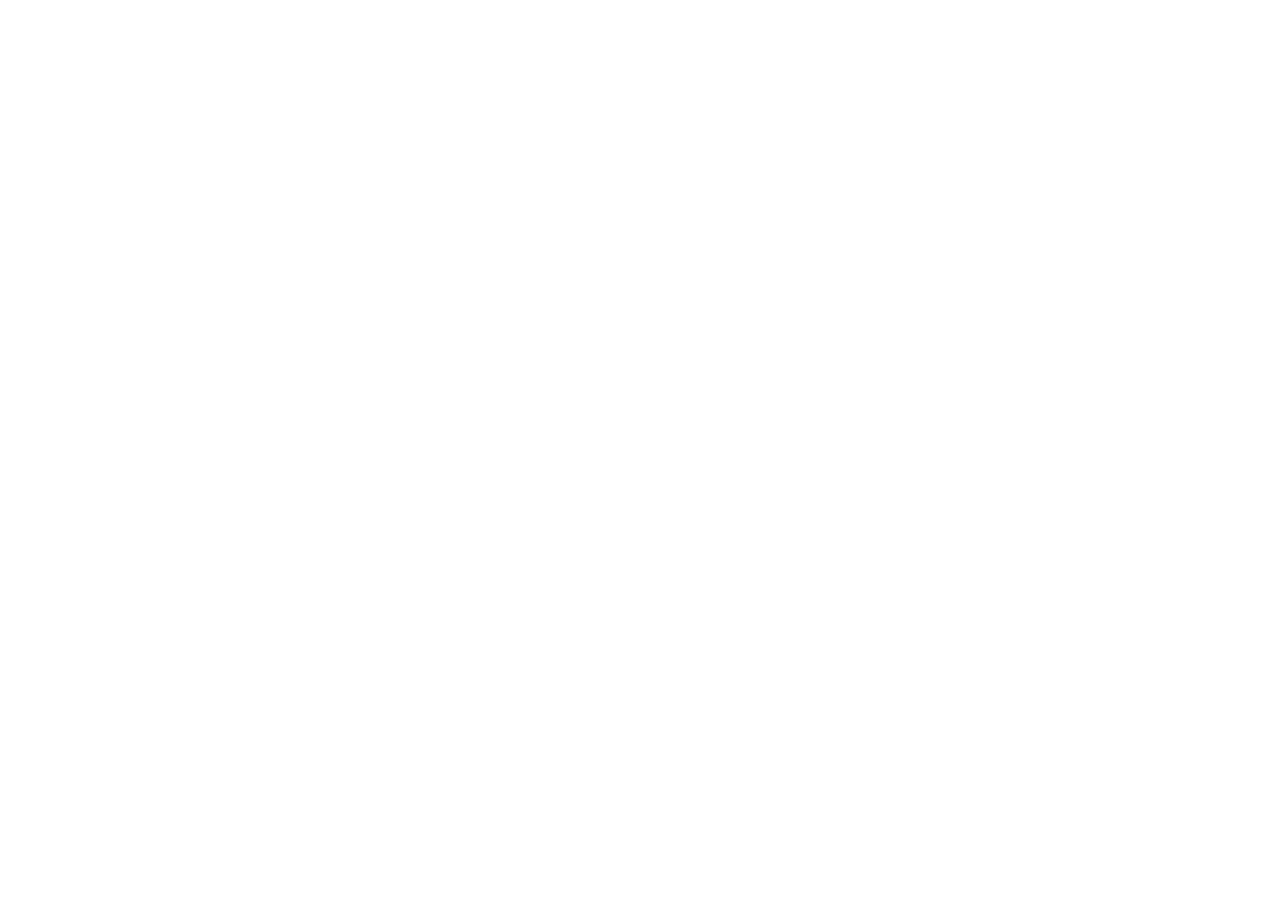
==== index.html @ 9161f7e5 "1 commit" ====
<!DOCTYPE html>
<html lang="en">
<head>
    <meta charset="UTF-8">
    <meta http-equiv="X-UA-Compatible" content="IE=edge">
    <meta name="viewport" content="width=device-width, initial-scale=1.0">
    
    <link href="https://cdn.jsdelivr.net/npm/bootstrap@5.3.0-alpha1/dist/css/bootstrap.min.css" rel="stylesheet" integrity="sha384-GLhlTQ8iRABdZLl6O3oVMWSktQOp6b7In1Zl3/Jr59b6EGGoI1aFkw7cmDA6j6gD" crossorigin="anonymous">
    <link rel="stylesheet" href="style.css">
    <title>Document</title>
</head>
<body>

    <script src="https://cdn.jsdelivr.net/npm/bootstrap@5.3.0-alpha1/dist/js/bootstrap.bundle.min.js" integrity="sha384-w76AqPfDkMBDXo30jS1Sgez6pr3x5MlQ1ZAGC+nuZB+EYdgRZgiwxhTBTkF7CXvN" crossorigin="anonymous"></script>    
</body>
</html>
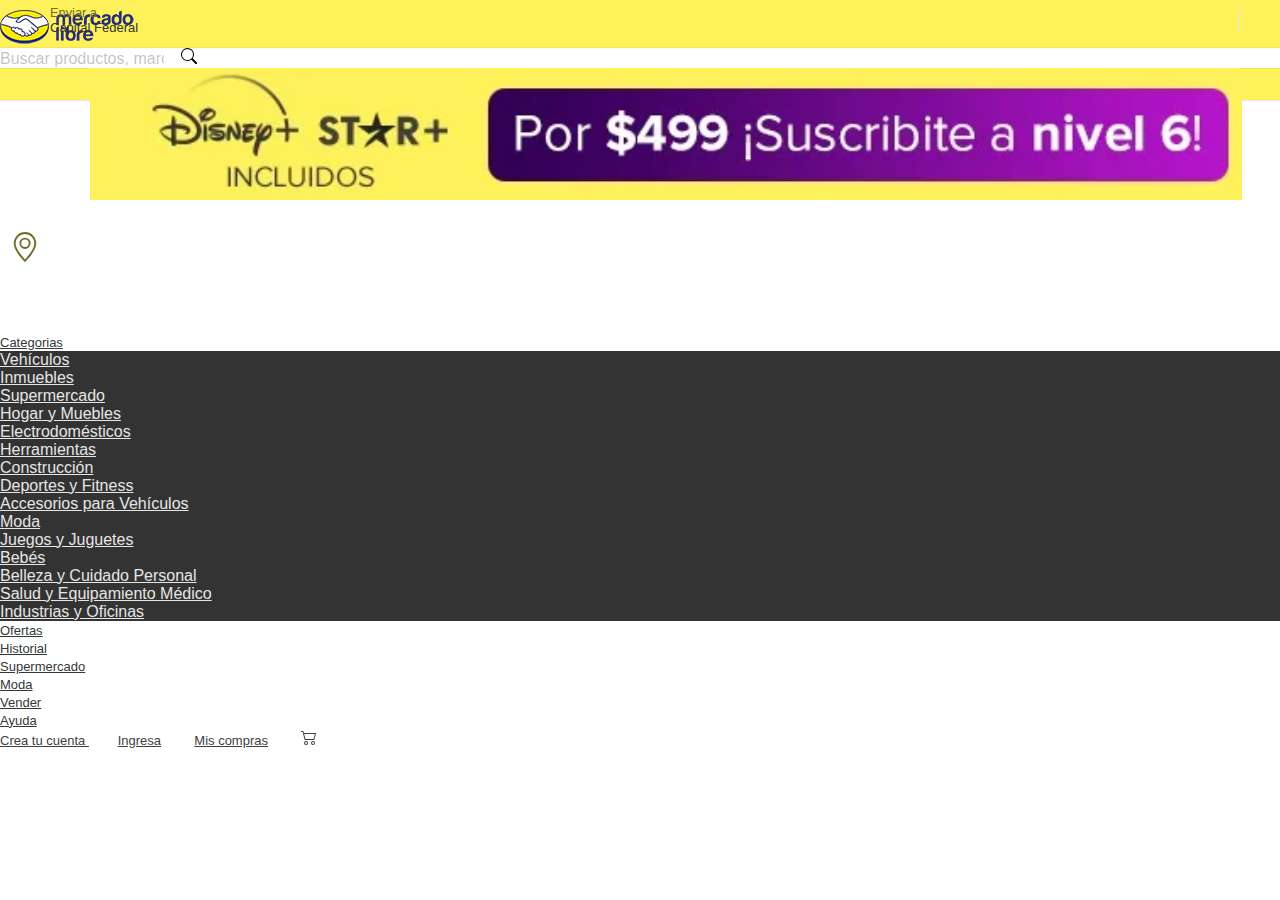
==== commit 7a61840a: "header bootstrap" ====
--- a/index.html
+++ b/index.html
@@ -6,10 +6,135 @@
     <meta name="viewport" content="width=device-width, initial-scale=1.0">
     
     <link href="https://cdn.jsdelivr.net/npm/bootstrap@5.3.0-alpha1/dist/css/bootstrap.min.css" rel="stylesheet" integrity="sha384-GLhlTQ8iRABdZLl6O3oVMWSktQOp6b7In1Zl3/Jr59b6EGGoI1aFkw7cmDA6j6gD" crossorigin="anonymous">
+    
     <link rel="stylesheet" href="style.css">
     <title>Document</title>
 </head>
 <body>
+    <header>
+        <div class="container">
+            <div class="row">
+                <div class="col-sm col-md-2">
+                    <a title="Merca Libre" href="http://www.mercadolibre.com">
+                        <img src="./asset/img/logo__large_plus.png" class="  float-left" alt="Mercad Libre">
+                    </a>
+                </div>
+                <div class="col-sm  col-md-6">
+                    <div class="input-group  ">
+                        <input type="search" class="form-control  " placeholder="Buscar productos, marcas y más…"
+                            aria-label="Search" aria-describedby="search-addon" />
+                        <span class="input-group-text  border-top-0 border-bottom-0 border-right-0" id="search-addon">
+                            <svg xmlns="http://www.w3.org/2000/svg" width="16" height="16" fill="currentColor"
+                                class="bi bi-search" viewBox="0 0 16 16">
+                                <path
+                                    d="M11.742 10.344a6.5 6.5 0 1 0-1.397 1.398h-.001c.03.04.062.078.098.115l3.85 3.85a1 1 0 0 0 1.415-1.414l-3.85-3.85a1.007 1.007 0 0 0-.115-.1zM12 6.5a5.5 5.5 0 1 1-11 0 5.5 5.5 0 0 1 11 0z" />
+                            </svg>
+                        </span>
+                    </div>
+                </div>
+                <div class="col-sm col-md-4 align-items-right p-0 m-0 justify-content-end ">
+                    <a title="Merca Libre" href="http://www.mercadolibre.com">
+                        <img src="./asset/img/D_NQ_887100-MLA50801817839_072022-OO.webp"
+                            class="rounded float-right promo-sup" alt="Mercad Libre">
+                    </a>
+                </div>
+            </div>
+            <!-- segunda linea -->
+            <div class="row p-0 m-0">
+                <div class="col-sm col-md-2 ml-0 pl-0 pr-0 pt-0 pb-0 position-relative">
+
+                    <a class=" nav-link nav-link-location ml-0 pl-0 pr-0 pt-0 pb-0 p-lg-0" href="#"><svg class="locacion bi bi-geo-alt"
+                            xmlns="http://www.w3.org/2000/svg" fill="currentColor"  
+                            viewBox="0 0 16 16">
+                            <path
+                                d="M12.166 8.94c-.524 1.062-1.234 2.12-1.96 3.07A31.493 31.493 0 0 1 8 14.58a31.481 31.481 0 0 1-2.206-2.57c-.726-.95-1.436-2.008-1.96-3.07C3.304 7.867 3 6.862 3 6a5 5 0 0 1 10 0c0 .862-.305 1.867-.834 2.94zM8 16s6-5.686 6-10A6 6 0 0 0 2 6c0 4.314 6 10 6 10z" />
+                            <path d="M8 8a2 2 0 1 1 0-4 2 2 0 0 1 0 4zm0 1a3 3 0 1 0 0-6 3 3 0 0 0 0 6z" />
+                        </svg>  <span class="nav-menu-locacion-send">Enviar
+                            a</span><span class = "nav-menu-locacion-city"> Capital Federal</span></a>
+                </div>
+                <div class="col-sm col-md-6">
+                    <ul class="nav align-items-start ">
+                        <li class="nav-item   ">
+                            <a class="nav-link  nav2 dropdown-toggle " href="#"   role="button" data-bs-toggle="dropdown" aria-expanded="false">
+                                Categorias
+                              </a>
+                              <ul class="dropdown-menu dropdown-menu-dark dropdown-menu-lg-start  menu-desplegable  "  >
+                                <li><a class="dropdown-item" href="#">Vehículos</a></li>
+                                <li><a class="dropdown-item" href="#">Inmuebles</a></li>
+                                <li><a class="dropdown-item" href="#">Supermercado</a></li>
+                                <li><a class="dropdown-item" href="#">Hogar y Muebles</a></li>
+                                <li><a class="dropdown-item" href="#">Electrodomésticos</a></li>
+                                <li><a class="dropdown-item" href="#">Herramientas</a></li>
+                                <li><a class="dropdown-item" href="#">Construcción</a></li>
+                                <li><a class="dropdown-item" href="#">Deportes y Fitness</a></li>
+                                <li><a class="dropdown-item" href="#">Accesorios para Vehículos</a></li>
+                                <li><a class="dropdown-item" href="#">Moda</a></li>
+                                <li><a class="dropdown-item" href="#">Juegos y Juguetes</a></li>
+                                <li><a class="dropdown-item" href="#">Bebés</a></li>
+                                <li><a class="dropdown-item" href="#">Belleza y Cuidado Personal</a></li>
+                                <li><a class="dropdown-item" href="#">Salud  y Equipamiento Médico</a></li>
+                                <li><a class="dropdown-item" href="#">Industrias y Oficinas</a></li>
+
+                              </ul>
+                             
+                        </li>
+                        <li class="nav-item">
+                            <a href="#" class="nav-link nav2">Ofertas</a>
+                        </li>
+                        <li class="nav-item">
+                            <a href="#" class="nav-link nav2">Historial</a>
+                        </li>
+                        <li class="nav-item">
+                            <a href="#" class="nav-link nav2">Supermercado</a>
+                        </li>
+                        <li class="nav-item">
+                            <a href="#" class="nav-link nav2">Moda</a>
+                        </li>
+                        <li class="nav-item">
+                            <a href="#" class="nav-link nav2">Vender</a>
+                        </li>
+                        <li class="nav-item">
+                            <a href="#" class="nav-link nav2">Ayuda</a>
+                        </li>
+                    </ul>
+                </div>
+                <div class="col-sm col-md-4 align-items-end  m-0 p-0">
+                    <nav class="nav  justify-content-end ">
+                        <a class="nav-item nav-link active " href="#">Crea tu cuenta </a>
+                        <a class="nav-item nav-link active " href="#">Ingresa</a>
+                        <a class="nav-item nav-link active" href="#">Mis compras</a>
+                        <a class="nav-item nav-link active" href="#"><svg xmlns="http://www.w3.org/2000/svg" width="16"
+                                height="16" fill="currentColor" class="bi bi-cart2" viewBox="0 0 16 16">
+                                <path
+                                    d="M0 2.5A.5.5 0 0 1 .5 2H2a.5.5 0 0 1 .485.379L2.89 4H14.5a.5.5 0 0 1 .485.621l-1.5 6A.5.5 0 0 1 13 11H4a.5.5 0 0 1-.485-.379L1.61 3H.5a.5.5 0 0 1-.5-.5zM3.14 5l1.25 5h8.22l1.25-5H3.14zM5 13a1 1 0 1 0 0 2 1 1 0 0 0 0-2zm-2 1a2 2 0 1 1 4 0 2 2 0 0 1-4 0zm9-1a1 1 0 1 0 0 2 1 1 0 0 0 0-2zm-2 1a2 2 0 1 1 4 0 2 2 0 0 1-4 0z" />
+                            </svg></a>
+                    </nav>
+                    
+
+                     
+                </div>
+            </div>
+        </div>
+    </header>
+
+
+
+
+
+
+
+
+
+
+
+
+
+
+
+
+
+
+
 
     <script src="https://cdn.jsdelivr.net/npm/bootstrap@5.3.0-alpha1/dist/js/bootstrap.bundle.min.js" integrity="sha384-w76AqPfDkMBDXo30jS1Sgez6pr3x5MlQ1ZAGC+nuZB+EYdgRZgiwxhTBTkF7CXvN" crossorigin="anonymous"></script>    
 </body>
--- a/style.css
+++ b/style.css
@@ -0,0 +1,164 @@
+*{
+    font-family: "Proxima Nova", -apple-system, "Helvetica Neue", Helvetica, "Roboto", Arial, sans-serif;;
+    padding: 0px;
+    margin: 0%;
+  }
+header{
+  background-color: #fff159;
+  content: "";
+position: absolute;
+width: 100%;
+height: 100px;
+left: 0;
+top: 0;
+box-shadow: 0 1px 0 0 rgba(0,0,0,.1);
+}
+header .container{
+  margin-top: 10px;
+  padding: 0px
+}
+header  .row{
+  margin-top: 0px;
+}
+header .promo-sup{
+  width: 90%;
+  height: auto;
+  margin-left: 7%;
+   
+}
+ 
+
+header .nav-link{
+  font-size: 13px;
+  color: #857f43;
+  padding-right:1%;
+  padding-left: 0rem;
+  margin-right: 1rem;
+}
+header .nav-link:hover{
+  color:#474637 !important;
+  
+  
+}
+
+header a:hover{
+
+  color:#474637 !important;
+}
+header .menu-desplegable:visited{
+  color:#474637 !important;
+
+}
+header .active{
+  color: #404040;
+}
+header .input-group-text{
+  background-color: #ffffff;
+  border-radius: 0rem;
+ 
+}
+ 
+header .input-group{
+
+box-shadow: 0px 0px 1px 0px rgba(0,0,0,0.25);
+background-color: white;
+}
+header .form-control::placeholder {
+  color: rgba(0,0,0,0.25);
+  font-size: 1rem;
+}
+header .form-control {
+  border-radius: 0px;
+  border: 0px;
+}
+#search-addon{
+   
+  border: 0px;
+}
+#search-addon::before{
+  position: absolute;
+top: 7px;
+background-color: white;
+right: 40px;
+height: 25px;
+content: "";
+border-left: 1px solid #e6e6e6;
+}
+header .nav2{
+  color: #33383a;
+}
+header .menu-desplegable{
+  top: 6px !important;
+  left: -72px !important;
+  background-color: #333333;
+
+   
+}
+
+header .menu-desplegable::before{
+  position: absolute;
+  content: "";
+  width: 0;
+  height: 0;
+  border-right: 10px solid transparent;
+  border-top: 10px solid transparent;
+  border-left: 10px solid transparent;
+  border-bottom: 10px solid #333333;
+  top: -20px;
+left: 132px;
+}
+header .dropdown-item{
+  color: #e6e6e6;
+  
+}
+
+
+header .dropdown-item:focus, .dropdown-item:hover {
+  color: white;
+  text-decoration: none;
+  background-color: #3483fa;}
+
+
+  header .nav-menu-locacion-send{
+  position: absolute;
+left: 50px;
+top: 5px;
+font-size: 0.8rem;
+}
+header .nav-menu-locacion-city{
+  
+  position: absolute;
+  left: 50px;
+  top: 20px;
+  color: #333333;
+}
+header .locacion{
+  width:30px;
+   height:35px;
+   margin-left: 10px;
+   padding-bottom: 5%;
+   padding-top: 2%;
+}
+header .nav-link-location{
+
+  font-size: 13px;
+  color: #736c28;
+  padding-right:1%;
+  padding-left: 0rem;
+  margin-right: 1rem;
+  padding-bottom: 6%;
+  margin-top: 2%;
+}
+
+header .nav-link-location:hover{
+ 
+  border: rgb(115, 108, 40,0.1) 1px   solid ;
+  border-radius: 6px 6px 6px 6px;
+  width: 67%;
+height: 90%;
+ 
+   
+}
+header .form-control:focus {
+  box-shadow: none;
+}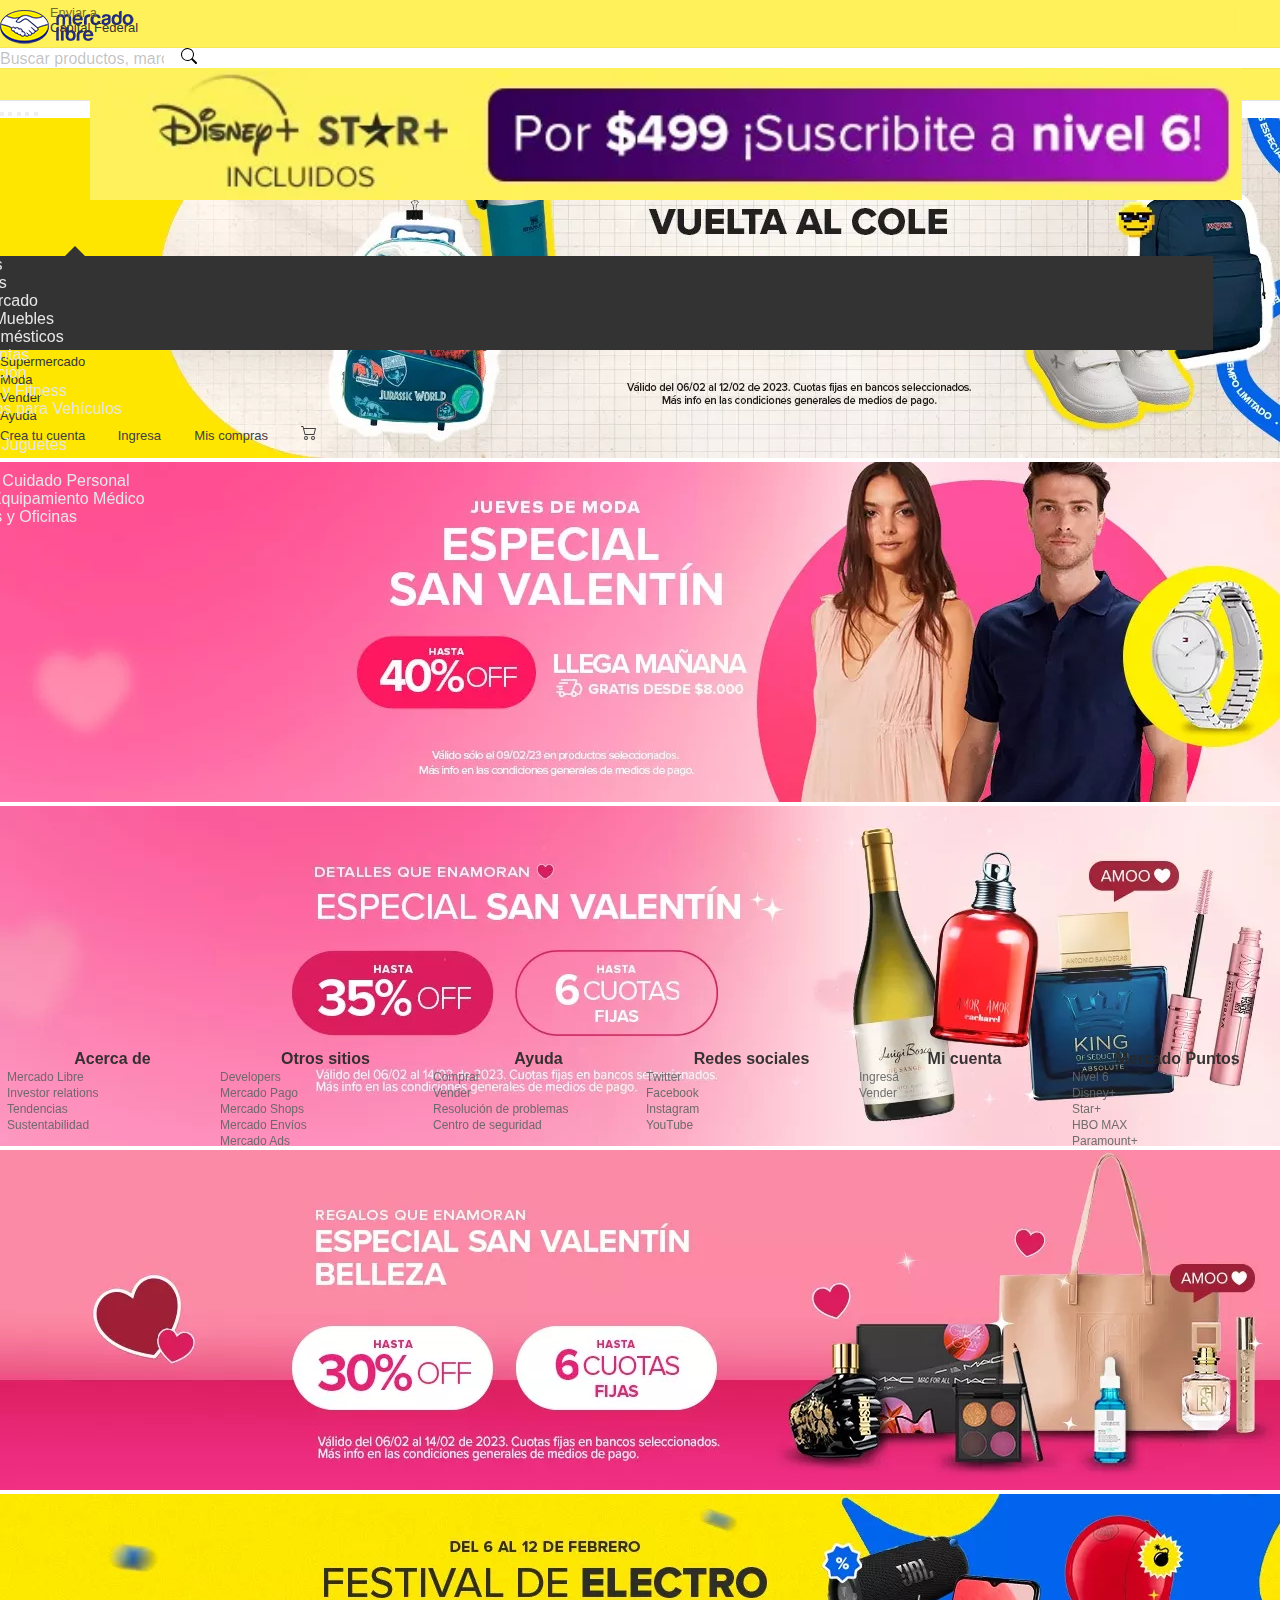
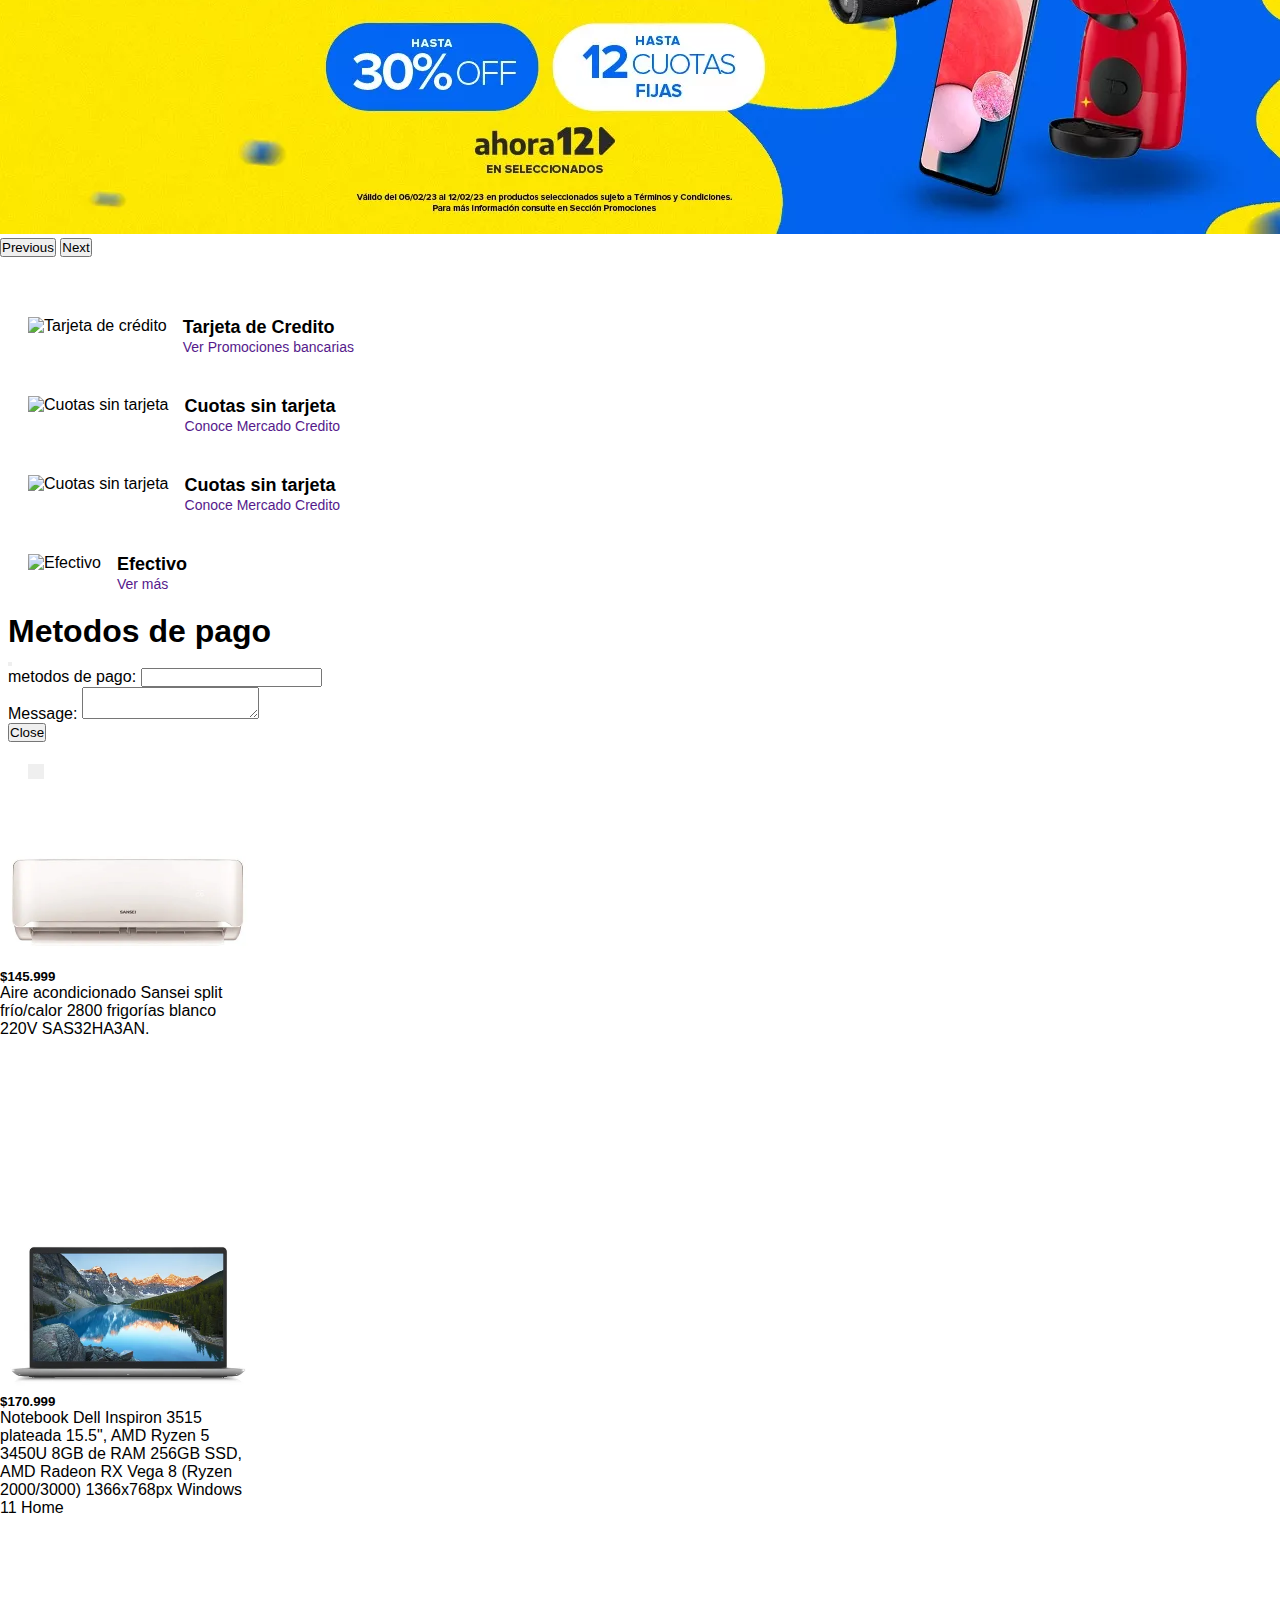
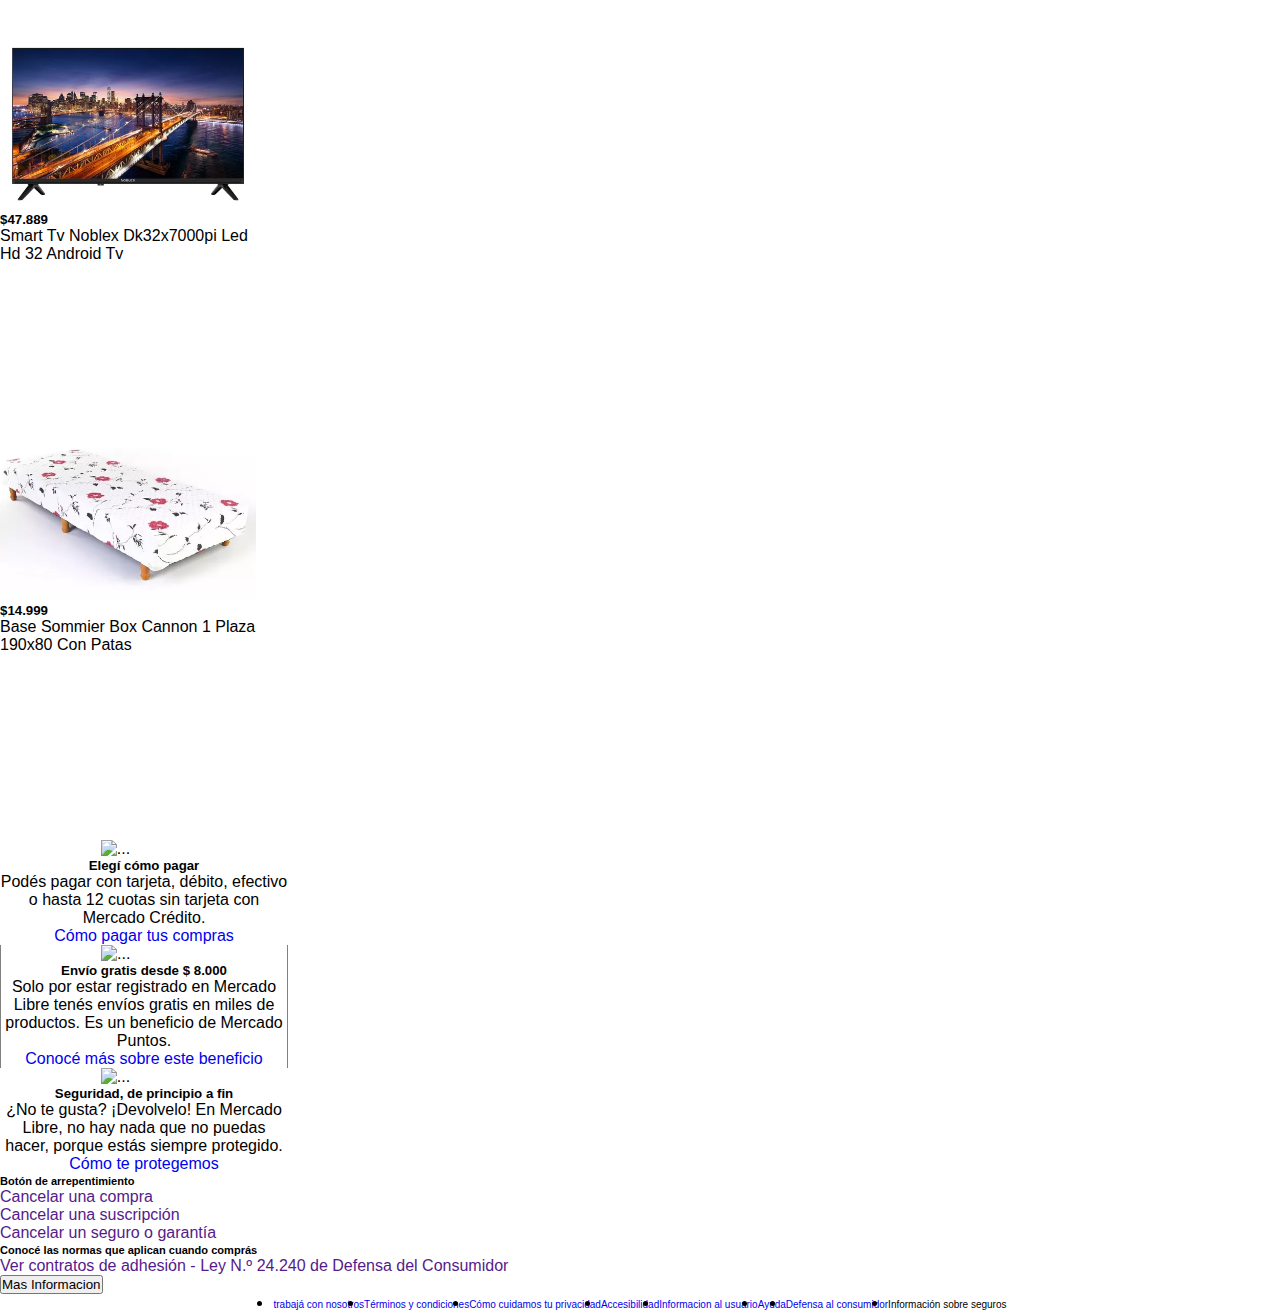
==== commit 7fc0a6f3: "se sube el proyecto unido" ====
--- a/index.html
+++ b/index.html
@@ -16,7 +16,7 @@
             <div class="row">
                 <div class="col-sm col-md-2">
                     <a title="Merca Libre" href="http://www.mercadolibre.com">
-                        <img src="./asset/img/logo__large_plus.png" class="  float-left" alt="Mercad Libre">
+                        <img src="./assets/img/logo__large_plus.png" class="  float-left" alt="Mercad Libre">
                     </a>
                 </div>
                 <div class="col-sm  col-md-6">
@@ -34,7 +34,7 @@
                 </div>
                 <div class="col-sm col-md-4 align-items-right p-0 m-0 justify-content-end ">
                     <a title="Merca Libre" href="http://www.mercadolibre.com">
-                        <img src="./asset/img/D_NQ_887100-MLA50801817839_072022-OO.webp"
+                        <img src="./assets/img/D_NQ_887100-MLA50801817839_072022-OO.webp"
                             class="rounded float-right promo-sup" alt="Mercad Libre">
                     </a>
                 </div>
@@ -53,8 +53,8 @@
                             a</span><span class = "nav-menu-locacion-city"> Capital Federal</span></a>
                 </div>
                 <div class="col-sm col-md-6">
-                    <ul class="nav align-items-start ">
-                        <li class="nav-item   ">
+                    <div class="nav align-items-start ">
+                        <div class="nav-item   ">
                             <a class="nav-link  nav2 dropdown-toggle " href="#"   role="button" data-bs-toggle="dropdown" aria-expanded="false">
                                 Categorias
                               </a>
@@ -77,7 +77,7 @@
 
                               </ul>
                              
-                        </li>
+                        </div>
                         <li class="nav-item">
                             <a href="#" class="nav-link nav2">Ofertas</a>
                         </li>
@@ -96,7 +96,7 @@
                         <li class="nav-item">
                             <a href="#" class="nav-link nav2">Ayuda</a>
                         </li>
-                    </ul>
+                    </div>
                 </div>
                 <div class="col-sm col-md-4 align-items-end  m-0 p-0">
                     <nav class="nav  justify-content-end ">
@@ -120,21 +120,394 @@
 
 
 
-
-
-
-
-
-
-
-
-
-
-
-
-
-
-
+    <div id="carouselExampleIndicators" class="carousel slide">
+        <div class="carousel-indicators">
+          <button
+            type="button"
+            data-bs-target="#carouselExampleIndicators"
+            data-bs-slide-to="0"
+            class="active"
+            aria-current="true"
+            aria-label="Slide 1"
+          ></button>
+          <button
+            type="button"
+            data-bs-target="#carouselExampleIndicators"
+            data-bs-slide-to="1"
+            aria-label="Slide 2"
+          ></button>
+          <button
+            type="button"
+            data-bs-target="#carouselExampleIndicators"
+            data-bs-slide-to="2"
+            aria-label="Slide 3"
+          ></button>
+          <button
+            type="button"
+            data-bs-target="#carouselExampleIndicators"
+            data-bs-slide-to="3"
+            aria-label="Slide 5"
+          ></button>
+          <button
+            type="button"
+            data-bs-target="#carouselExampleIndicators"
+            data-bs-slide-to="4"
+            aria-label="Slide 5"
+          ></button>
+        </div>
+        <div class="carousel-inner">
+          <div class="carousel-item active">
+            <img src="./assets/img/1.webp" class="d-block w-100" alt="..." />
+          </div>
+          <div class="carousel-item">
+            <img src="./assets/img/2.webp" class="d-block w-100" alt="..." />
+          </div>
+          <div class="carousel-item">
+            <img src="./assets/img/3.webp" class="d-block w-100" alt="..." />
+          </div>
+          <div class="carousel-item">
+            <img src="./assets/img/4.webp" class="d-block w-100" alt="..." />
+          </div>
+          <div class="carousel-item">
+            <img src="./assets/img/5.webp" class="d-block w-100" alt="..." />
+          </div>
+        </div>
+        <button
+          class="carousel-control-prev"
+          type="button"
+          data-bs-target="#carouselExampleIndicators"
+          data-bs-slide="prev"
+        >
+          <span class="carousel-control-prev-icon" aria-hidden="true"></span>
+          <span class="visually-hidden">Previous</span>
+        </button>
+        <button
+          class="carousel-control-next"
+          type="button"
+          data-bs-target="#carouselExampleIndicators"
+          data-bs-slide="next"
+        >
+          <span class="carousel-control-next-icon" aria-hidden="true"></span>
+          <span class="visually-hidden">Next</span>
+        </button>
+      </div>
+
+<!-- MEtodo d e pago  -->
+<div class="pagos">
+    <div class="row">
+        <div class="col-3">
+            <div class="grid">
+                <div><img decoding="async"
+                        src="https://http2.mlstatic.com/storage/homes-korriban/assets/images/payments/credit-card.svg"
+                        alt="Tarjeta de crédito"></div>
+                <div>
+                    <h5>Tarjeta de Credito</h5>
+                    <a href="">Ver Promociones bancarias</a>
+                </div>
+            </div>
+        </div>
+        <div class="col-3">
+            <div class="grid">
+                <div>
+                    <img decoding="async"
+                        src="https://http2.mlstatic.com/storage/homes-korriban/assets/images/payments/mercado-creditsv2.svg"
+                        alt="Cuotas sin tarjeta">
+                </div>
+                <div>
+                    <h5>Cuotas sin tarjeta</h5>
+                    <a href="">Conoce Mercado Credito</a>
+                </div>
+            </div>
+        </div>
+        <div class="col-3">
+            <div class="grid">
+                <div>
+                    <img decoding="async"
+                        src="https://http2.mlstatic.com/storage/homes-korriban/assets/images/payments/mercado-creditsv2.svg"
+                        alt="Cuotas sin tarjeta">
+                </div>
+                <div>
+                    <h5>Cuotas sin tarjeta</h5>
+                    <a href="">Conoce Mercado Credito</a>
+                </div>
+            </div>
+        </div>
+        <div class="col-2">
+            <div class="grid">
+                <div>
+                    <img decoding="async"
+                        src="https://http2.mlstatic.com/storage/homes-korriban/assets/images/payments/payment-agreement.svg"
+                        alt="Efectivo">
+                </div>
+                <div>
+                    <h5>Efectivo</h5>
+                    <a href="">Ver más</a>
+                </div>
+            </div>
+        </div>
+        <div class="col-1">
+            <div class="modal fade" id="exampleModal" tabindex="-1" aria-labelledby="exampleModalLabel" aria-hidden="true">
+                <div class="modal-dialog">
+                  <div class="modal-content">
+                    <div class="modal-header">
+                      <h1 class="modal-title fs-5" id="exampleModalLabel">Metodos de pago</h1>
+                      <button type="button" class="btn-close" data-bs-dismiss="modal" aria-label="Close"></button>
+                    </div>
+                    <div class="modal-body">
+                      <form>
+                        <div class="mb-3">
+                          <label for="recipient-name" class="col-form-label">metodos de pago:</label>
+                          <input type="text" class="form-control" id="recipient-name">
+                        </div>
+                        <div class="mb-3">
+                          <label for="message-text" class="col-form-label">Message:</label>
+                          <textarea class="form-control" id="message-text"></textarea>
+                        </div>
+                      </form>
+                    </div>
+                    <div class="modal-footer">
+                      <button type="button" class="btn btn-secondary" data-bs-dismiss="modal">Close</button>
+                    </div>
+                  </div>
+                </div>
+              </div>
+                  <script src="https://cdn.jsdelivr.net/npm/bootstrap@5.3.0-alpha1/dist/js/bootstrap.bundle.min.js"
+                      integrity="sha384-w76AqPfDkMBDXo30jS1Sgez6pr3x5MlQ1ZAGC+nuZB+EYdgRZgiwxhTBTkF7CXvN"
+                      crossorigin="anonymous"></script>
+            <div class="grid">
+                <div>
+                    <button type="button"data-bs-toggle="modal" data-bs-target="#exampleModal" data-bs-whatever="@mdo" style="border: none;"><img src="https://http2.mlstatic.com/storage/homes-korriban/assets/images/payments/view-more.svg" alt=""></button>
+                </div>
+            </div>
+        </div>
+    </div>
+
+
+</div>
+  
+
+<!-- OFERTAS -->
+    <div class="container ofertas">
+        <div class="row">
+            <div class="col productCard">
+                <div class="card" style="width: 16rem; height: 25rem;">
+                    <img src="./assets/img/aire.webp" class="card-img-top" alt="aire-split">
+                    <div class="card-body">
+                      <h5 class="card-title">$145.999</h5>
+                      <p class="card-text">Aire acondicionado Sansei  split  frío/calor 2800 frigorías  blanco 220V SAS32HA3AN.</p>
+                    </div>
+                </div>
+            </div>
+        
+            <div class="col productCard">
+                <div class="card" style="width: 16rem; height: 25rem;">
+                    <img src="./assets/img/notebook.webp" class="card-img-top" alt="notebook">
+                    <div class="card-body">
+                      <h5 class="card-title">$170.999</h5>
+                      <p class="card-text">Notebook Dell Inspiron 3515 plateada 15.5", AMD Ryzen 5 3450U  8GB de RAM 256GB SSD, AMD Radeon RX Vega 8 (Ryzen 2000/3000) 1366x768px Windows 11 Home</p>
+                    </div>
+                </div>
+            </div>
+        
+            <div class="col productCard">
+                <div class="card" style="width: 16rem; height: 25rem;">
+                    <img src="./assets/img/tv-smarth.webp" class="card-img-top" alt="tv-smarth">
+                    <div class="card-body">
+                      <h5 class="card-title">$47.889</h5>
+                      <p class="card-text">Smart Tv Noblex Dk32x7000pi Led Hd 32 Android Tv</p>
+                    </div>
+                </div>
+            </div>
+            
+            <div class="col productCard">
+                <div class="card" style="width: 16rem;  height: 25rem;">
+                    <img src="./assets/img/baseSommier.webp" class="card-img-top" alt="baseSommier">
+                    <div class="card-body">
+                      <h5 class="card-title">$14.999</h5>
+                      <p class="card-text">Base Sommier Box Cannon 1 Plaza 190x80 Con Patas</p>
+                    </div>
+                </div>
+            </div>
+            
+           
+        </div>
+    </div>  
+
+
+
+<!-- Footer -->
+
+  <!-- primer bloque -->
+  <div class="d-flex m-3 justify-content-around ">
+
+    <div class="card" id="card" style="width: 18rem;">
+        <img src="https://http2.mlstatic.com/storage/homes-korriban/assets/images/ecosystem/payment.svg"
+            class="card-img-top mt-2" alt="...">
+        <div class="card-body" id="card-body">
+            <h5 class="card-title">Elegí cómo pagar</h5>
+            <p class="card-text" id="card-text">Podés pagar con tarjeta, débito, efectivo o hasta 12 cuotas sin
+                tarjeta con Mercado
+                Crédito.</p>
+            <a href="#">Cómo pagar tus compras</a>
+        </div>
+    </div>
+    <div class="card" id="card-medio" style="width: 18rem;">
+        <img src="https://http2.mlstatic.com/storage/homes-korriban/assets/images/ecosystem/shipping.svg"
+            class="card-img-top mt-2" alt="...">
+        <div class="card-body" id="card-body">
+            <h5 class="card-title">Envío gratis desde $ 8.000</h5>
+            <p class="card-text" id="card-text">Solo por estar registrado en Mercado Libre tenés envíos gratis en miles de productos. Es un beneficio de Mercado Puntos.</p>
+            <a href="#">Conocé más sobre este beneficio</a>
+        </div>
+
+    </div>
+    <div class="card " id="card" style="width: 18rem;">
+        <img src="	https://http2.mlstatic.com/storage/homes-korriban/assets/images/ecosystem/protected.svg"
+            class="card-img-top mt-2" alt="...">
+        <div class="card-body" id="card-body">
+            <h5 class="card-title text-center">Seguridad, de principio a fin</h5>
+            <p class="card-text" id="card-text">¿No te gusta? ¡Devolvelo! En Mercado Libre, no hay nada que no puedas hacer, porque estás siempre protegido.</p>
+            <a  class="text-center" href="#">Cómo te protegemos</a>
+        </div>
+
+
+    </div>
+</div>
+
+<!-- segundo bloque -->
+<div class="container mt-5 mb-5 text-center  ">
+    <div class="row justify-content-between ">
+        <div class=" card col-5 align-items-center">
+            <h5 class="text-muted"><small>Botón de arrepentimiento</small></h5>
+
+            <p class="mb-0"><a href="">Cancelar una compra</a></p>
+            <p class="mb-0"><a href="">Cancelar una suscripción</a></p>
+            <p class="mb-0"><a href="">Cancelar un seguro o garantía</a></p>
+        </div>
+
+        <div class=" card col-5 align-items-center">
+            <h5 class="text-muted"><small>Conocé las normas que aplican cuando comprás</small></h5>
+
+            <p class="mb-0"><a href="">Ver contratos de adhesión - Ley N.º 24.240 de Defensa del Consumidor</a></p>
+            <!-- <p class="mb-0"><a href="">Cancelar una suscripción</a></p>
+            <p class="mb-0"><a href="">Cancelar un seguro o garantía</a></p> -->
+        </div>
+
+    </div>
+</div>
+<div class="container text-center ">
+<div class="dropdown" data-bs-theme="light">
+    <button class="btn  dropdown-toggle " type="button" id="dropdownMenuButtonLight"
+        data-bs-toggle="dropdown" aria-expanded="true">
+        Mas Informacion
+    </button>
+
+    
+     <ul class="dropdown-menu" 
+    "" aria-labelledby="dropdownMenuButtonLight">
+        <li>
+            <table class="table text-center" id="tablaM">
+                <thead>
+                    <tr>
+                        <th scope="col">Acerca de</th>
+                        <th scope="col">Otros sitios</th>
+                        <th scope="col">Ayuda</th>
+                        <th scope="col">Redes sociales</th>
+                        <th scope="col">Mi cuenta</th>
+                        <th scope="col">Mercado Puntos</th>
+                    </tr>
+                </thead>
+                <tbody>
+                    <tr>
+                        <td>Mercado Libre</td>
+                        <td>Developers</td>
+                        <td>Comprar</td>
+                        <td>Twitter</td>
+                        <td>Ingresá</td>
+                        <td>Nivel 6</td>
+                    </tr>
+                    <tr>
+                        <td>Investor relations</td>
+                        <td>Mercado Pago</td>
+                        <td>Vender</td>
+                        <td>Facebook</td>
+                        <td>Vender</td>
+                        <td>Disney+</td>
+                    </tr>
+                    <tr>
+                        <td>Tendencias</td>
+                        <td>Mercado Shops</td>
+                        <td>Resolución de problemas</td>
+                        <td>Instagram</td>
+                        <td></td>
+                        <td>Star+</td>
+                    </tr>
+                    <tr>
+                        <td>Sustentabilidad</td>
+                        <td>Mercado Envíos</td>
+                        <td>Centro de seguridad</td>
+                        <td>YouTube</td>
+                        <td></td>
+                        <td>HBO MAX</td>
+                    </tr>
+                    <tr>
+                        <td></td>
+                        <td>Mercado Ads</td>
+                        <td></td>
+                        <td></td>
+                        <td></td>
+                        <td>Paramount+</td>
+                    </tr>
+                </tbody>
+            </table>
+        </li>
+
+    </ul>
+    
+</div>
+</div>
+<ul class="nav " id="nav_m" >
+<li class="nav-item">
+  <a class="nav-link disabled" aria-current="page" href="#">trabajá con nosotros</a>
+</li>
+<li class="nav-item">
+  <a class="nav-link disabled" href="#">Términos y condiciones</a>
+</li>
+<li class="nav-item">
+  <a class="nav-link disabled" href="#">Cómo cuidamos tu privacidad</a>
+</li>
+<li class="nav-item">
+  <a class="nav-link disabled"href="#">Accesibilidad</a>
+</li>
+<li class="nav-item">
+    <a class="nav-link disabled" href="#">Informacion al usuario</a>
+  </li>
+  <li class="nav-item">
+    <a class="nav-link disabled" href="#">Ayuda</a>
+  </li>
+  <li class="nav-item">
+    <a class="nav-link disabled" href="#">Defensa al consumidor</a>
+  </li>
+  <li class="nav-item">
+    <a class="nav-link disabled">Información sobre seguros</a>
+  </li>
+</ul>
+
+
+
+
+
+
+<script
+      src="https://cdn.jsdelivr.net/npm/@popperjs/core@2.9.2/dist/umd/popper.min.js"
+      integrity="sha384-IQsoLXl5PILFhosVNubq5LC7Qb9DXgDA9i+tQ8Zj3iwWAwPtgFTxbJ8NT4GN1R8p"
+      crossorigin="anonymous"
+    ></script>
+    <script
+      src="https://cdn.jsdelivr.net/npm/bootstrap@5.0.2/dist/js/bootstrap.min.js"
+      integrity="sha384-cVKIPhGWiC2Al4u+LWgxfKTRIcfu0JTxR+EQDz/bgldoEyl4H0zUF0QKbrJ0EcQF"
+      crossorigin="anonymous"
+    ></script>
 
     <script src="https://cdn.jsdelivr.net/npm/bootstrap@5.3.0-alpha1/dist/js/bootstrap.bundle.min.js" integrity="sha384-w76AqPfDkMBDXo30jS1Sgez6pr3x5MlQ1ZAGC+nuZB+EYdgRZgiwxhTBTkF7CXvN" crossorigin="anonymous"></script>    
 </body>
--- a/style.css
+++ b/style.css
@@ -1,101 +1,119 @@
-*{
-    font-family: "Proxima Nova", -apple-system, "Helvetica Neue", Helvetica, "Roboto", Arial, sans-serif;;
-    padding: 0px;
-    margin: 0%;
-  }
-header{
+* {
+  font-family: "Proxima Nova", -apple-system, "Helvetica Neue", Helvetica, "Roboto", Arial, sans-serif;
+  ;
+  padding: 0px;
+  margin: 0%;
+
+  box-sizing: border-box;
+}
+
+header {
   background-color: #fff159;
   content: "";
-position: absolute;
-width: 100%;
-height: 100px;
-left: 0;
-top: 0;
-box-shadow: 0 1px 0 0 rgba(0,0,0,.1);
-}
-header .container{
-  margin-top: 10px;
-  padding: 0px
-}
-header  .row{
+  position: relative;
+  width: 100%;
+  height: 100px;
+  left: 0;
+  top: 0;
+  box-shadow: 0 1px 0 0 rgba(0, 0, 0, .1);
+}
+
+header .container {
   margin-top: 0px;
-}
-header .promo-sup{
+  padding: 0px;
+  padding-top: 10px;
+}
+
+header .row {
+  margin-top: 0px;
+}
+
+header .promo-sup {
   width: 90%;
   height: auto;
   margin-left: 7%;
-   
-}
- 
-
-header .nav-link{
+
+}
+
+
+header .nav-link {
   font-size: 13px;
   color: #857f43;
-  padding-right:1%;
+  padding-right: 1%;
   padding-left: 0rem;
   margin-right: 1rem;
 }
-header .nav-link:hover{
-  color:#474637 !important;
-  
-  
-}
-
-header a:hover{
-
-  color:#474637 !important;
-}
-header .menu-desplegable:visited{
-  color:#474637 !important;
-
-}
-header .active{
+
+header .nav-link:hover {
+  color: #474637 !important;
+
+
+}
+
+header a:hover {
+
+  color: #474637 !important;
+}
+
+header .menu-desplegable:visited {
+  color: #474637 !important;
+
+}
+
+header .active {
   color: #404040;
 }
-header .input-group-text{
+
+header .input-group-text {
   background-color: #ffffff;
   border-radius: 0rem;
- 
-}
- 
-header .input-group{
-
-box-shadow: 0px 0px 1px 0px rgba(0,0,0,0.25);
-background-color: white;
-}
+
+}
+
+header .input-group {
+
+  box-shadow: 0px 0px 1px 0px rgba(0, 0, 0, 0.25);
+  background-color: white;
+}
+
 header .form-control::placeholder {
-  color: rgba(0,0,0,0.25);
+  color: rgba(0, 0, 0, 0.25);
   font-size: 1rem;
 }
+
 header .form-control {
   border-radius: 0px;
   border: 0px;
 }
-#search-addon{
-   
+
+#search-addon {
+
   border: 0px;
 }
-#search-addon::before{
-  position: absolute;
-top: 7px;
-background-color: white;
-right: 40px;
-height: 25px;
-content: "";
-border-left: 1px solid #e6e6e6;
-}
-header .nav2{
+
+#search-addon::before {
+  position: absolute;
+  top: 7px;
+  background-color: white;
+  right: 40px;
+  height: 25px;
+  content: "";
+  border-left: 1px solid #e6e6e6;
+}
+
+header .nav2 {
   color: #33383a;
 }
-header .menu-desplegable{
+
+header .menu-desplegable {
   top: 6px !important;
   left: -72px !important;
   background-color: #333333;
 
-   
-}
-
-header .menu-desplegable::before{
+
+}
+
+header .menu-desplegable::before {
   position: absolute;
   content: "";
   width: 0;
@@ -105,60 +123,203 @@
   border-left: 10px solid transparent;
   border-bottom: 10px solid #333333;
   top: -20px;
-left: 132px;
-}
-header .dropdown-item{
+  left: 132px;
+}
+
+header .dropdown-item {
   color: #e6e6e6;
-  
-}
-
-
-header .dropdown-item:focus, .dropdown-item:hover {
+
+}
+
+
+header .dropdown-item:focus,
+.dropdown-item:hover {
   color: white;
   text-decoration: none;
-  background-color: #3483fa;}
-
-
-  header .nav-menu-locacion-send{
-  position: absolute;
-left: 50px;
-top: 5px;
-font-size: 0.8rem;
-}
-header .nav-menu-locacion-city{
-  
+  background-color: #3483fa;
+}
+
+
+header .nav-menu-locacion-send {
+  position: absolute;
+  left: 50px;
+  top: 5px;
+  font-size: 0.8rem;
+}
+
+header .nav-menu-locacion-city {
+
   position: absolute;
   left: 50px;
   top: 20px;
   color: #333333;
 }
-header .locacion{
-  width:30px;
-   height:35px;
-   margin-left: 10px;
-   padding-bottom: 5%;
-   padding-top: 2%;
-}
-header .nav-link-location{
+
+header .locacion {
+  width: 30px;
+  height: 35px;
+  margin-left: 10px;
+  padding-bottom: 5%;
+  padding-top: 2%;
+}
+
+header .nav-link-location {
 
   font-size: 13px;
   color: #736c28;
-  padding-right:1%;
+  padding-right: 1%;
   padding-left: 0rem;
   margin-right: 1rem;
   padding-bottom: 6%;
   margin-top: 2%;
 }
 
-header .nav-link-location:hover{
- 
-  border: rgb(115, 108, 40,0.1) 1px   solid ;
+header .nav-link-location:hover {
+
+  border: rgb(115, 108, 40, 0.1) 1px solid;
   border-radius: 6px 6px 6px 6px;
   width: 67%;
-height: 90%;
- 
-   
-}
+  height: 90%;
+
+
+}
+
 header .form-control:focus {
   box-shadow: none;
-}+}
+
+.ofertas .card-img-top {
+  width: 100%;
+
+}
+
+.card {
+  transition: all 0.3s;
+}
+
+.card:hover {
+  border: 1px solid black;
+  box-shadow: 2px 2px 15px 1px rgba(0, 0, 0, 0.2);
+}
+
+
+
+.card-img-top {
+  width: 30%;
+
+}
+
+#card {
+  display: flex;
+  flex-direction: column;
+  align-items: center;
+  border: none;
+
+
+}
+
+
+#card-medio {
+  display: flex;
+  flex-direction: column;
+  align-items: center;
+  border-left: 1px solid grey;
+  border-right: 1px solid grey;
+  border-top: none;
+  border-bottom: none;
+}
+
+#card-body {
+  display: flex;
+  flex-direction: column;
+  align-items: center;
+
+
+}
+
+#card-text {
+  text-align: center;
+
+
+}
+
+a {
+  text-decoration-line: none;
+  margin-top: 1;
+}
+
+#tablaM {
+
+  color: #666e;
+
+
+}
+
+#tablaM td {
+  font-size: 12px;
+  width: 10%;
+
+}
+
+#tablaM th {
+  font-size: 16px;
+  width: 10%;
+  color: rgba(41, 40, 40, 0.933);
+
+}
+
+.dropdown-menu {
+  width: 100%;
+  position: absolute;
+  inset: auto auto 0px 0px;
+  margin: 0px;
+  transform: translate3d(5px, 250px, 0px) !important;
+  
+}
+
+#nav_m {
+  width: 100%;
+  display: flex;
+  flex-direction: row;
+  justify-content: center;
+  /* align-items: baseline; */
+}
+
+#nav_m a {
+  font-size: 10px;
+
+}
+
+.carousel-control-next {
+  left: 90%;
+}
+
+.carousel-control-prev {
+  left: -5%;
+}
+
+
+
+
+.pagos .row {
+  padding: 40px 8px 40px 8px;
+}
+
+.pagos .grid {
+  margin: 0;
+  padding: 20px 20px 20px 20px;
+  width: 100%;
+  display: flex;
+}
+
+.pagos div h5 {
+  font-size: 18px;
+}
+
+.pagos div a {
+  font-size: 14px;
+}
+
+.pagos div img {
+  margin: 0px 16px 0px 0px;
+}
